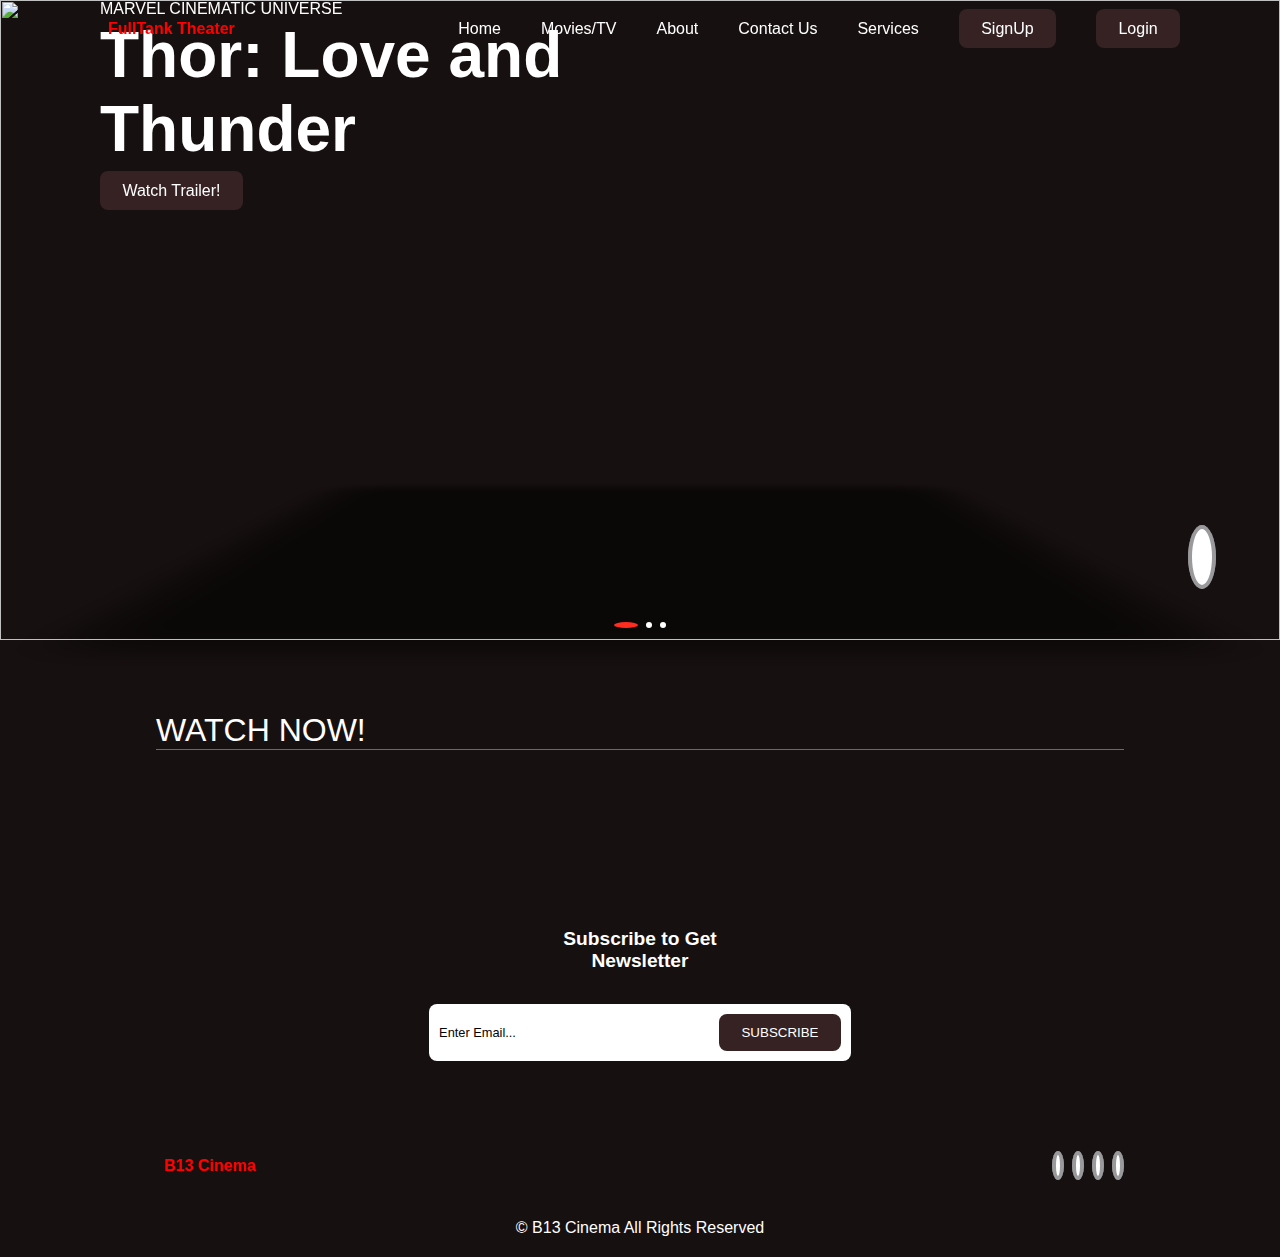
==== index.html @ e8ea1bcf "finalproj" ====
<!DOCTYPE html>
<html lang="en">

<head>
    <meta charset="UTF-8">
    <meta http-equiv="X-UA-Compatible" content="IE=edge">
    <meta name="viewport" content="width=device-width, initial-scale=1.0">
    <title>B13 Cinema</title>
    <!-- CSS only -->
    <link rel="stylesheet" href="./index.css">
    <link rel="stylesheet" href="https://unicons.iconscout.com/release/v2.1.6/css/unicons.css">
    <link rel="stylesheet" href="https://cdn.jsdelivr.net/npm/swiper/swiper-bundle.min.css" />
    <script src="https://ajax.googleapis.com/ajax/libs/jquery/3.6.0/jquery.min.js"></script>
    <script src="https://cdnjs.cloudflare.com/ajax/libs/jquery-validate/1.19.5/jquery.validate.min.js"
        integrity="sha512-rstIgDs0xPgmG6RX1Aba4KV5cWJbAMcvRCVmglpam9SoHZiUCyQVDdH2LPlxoHtrv17XWblE/V/PP+Tr04hbtA=="
        crossorigin="anonymous" referrerpolicy="no-referrer"></script>
    <link rel="shortcut icon" href="favicon.icon">


<body>
    <header>
        <a href="#" class="logo">
            <i class="uil uil-ticket"></i>FullTank Theater
        </a>
        <div class="uil uil-bars" id="menu-icon"></div>
        <ul class="navbar">
            <li><a href="./index.html">Home</a></li>
            <li><a href="./moviestv.html">Movies/TV</a></li>
            <li><a href="./aboutus.html">About</a></li>
            <li><a href="./aboutus.html">Contact Us</a></li>
            <li><a href="./services.html">Services</a></li>
            <li id="btnsignup" onclick="signupToggle()">
                <a href="#" class="btn">SignUp</a>
            </li>
            <li id="btnlogin" onclick="loginToggle()">
                <a href="#" class="btn">Login</a>
            </li>
            <li id="btnDisplayUser">
                <a href="#" id="displayUser"></a>
            </li>
            <li id="btnlogout">
                <a href="#" class="btn">logout</a>
            </li>
        </ul>
       


    </header>

    <div class="signup-form">
        <div class="form">
            <div class="close" onclick="signupToggle()">&times;</div>
            <div class="text">
                <h1>Register Now!</h1>
            </div>
            <form id="signupForm">
                <div class="row">
                    <input type="text" id="txtFirstName" required placeholder="First Name">
                    <input type="text" id="txtLastName" required placeholder="Last Name">
                </div>
                <input type="email" id="txtEmailAddress" required placeholder="Email ID">
                <input type="password" id="txtPassword" required placeholder="Password">
                <input type="password" id="txtConfirmPassword" required placeholder="Confirm Password">
                <input type="submit" value="Register">
            </form>
        </div>
    </div>
    <div id="divLogin" class="login-form">
        <div class="form">
            <div class="close" onclick="loginToggle()">&times;</div>
            <div class="text">
                <h1>Login</h1>
            </div>
            <form id="login">
                <input id="txtLoginEmail" type="text" required placeholder="Email ID">
                <input id="txtLoginPassword" type="password" required placeholder="Password">
                <input type="submit" value="Login">
            </form>
        </div>
    </div>
    <!--Home-->
    <section class="home swiper" id="home">
        <div class="swiper-wrapper">
            <div class="swiper-slide container">
                <img src="img/thor.png" alt="">
                <div class="home-text">
                    <span>Marvel Cinematic Universe</span>
                    <h1>Thor: Love and <br>Thunder</h1>
                    <a href="./movieplayer.html" class="btn">Watch Trailer!</a>
                    <a href="#" class="play">
                        <i class="uil uil-play"></i>
                    </a>

                </div>
            </div>
            <!-- Box 2 -->
            <div class="swiper-slide container">
                <img src="img/home2.jpg" alt="">
                <div class="home-text">
                    <span>Action Movies</span>
                    <h1>The Round Up</h1>
                    <a href="#" class="btn">Watch Trailer!</a>
                    <a href="#" class="play">
                        <i class="uil uil-play"></i>
                    </a>

                </div>
            </div>
            <!-- Box 3 -->
            <div class="swiper-slide container">
                <img src="img/home3.jpg" alt="">
                <div class="home-text">
                    <span>Action Movies</span>
                    <h1>Doctor Strange: <br>Multiverse of Madness</h1>
                    <a href="#" class="btn">Watch Trailer!</a>
                    <a href="#" class="play">
                        <i class="uil uil-play"></i>
                    </a>

                </div>
            </div>
        </div>

        <div class="swiper-pagination"></div>

    </section>



    <!--movies-->

    <section class="movies" id="movies">
        <h2 class="heading">Watch Now!</h2>
        <!--Movies Container-->

        <div id="movies-container">

             
            <div class="box">
                <img src="" alt="">
                    <div class="movie-info">
                    <h3></h3>
                        <p class="overview"></p>
                </div>
            </div>

            <div class="box">
                <img src="" alt="">
                <div class="movie-info">
                    <h3></h3>
                    <p class="overview"></p>
                </div>
            </div>

            <div class="box">
                <img src="" alt="">
                <div class="movie-info">
                    <h3></h3>
                    <p class="overview"></p>
                </div>
            </div>

            <div class="box">
                <div class="movie-info">
                    <img src="" alt="">
                </div>
                <h3></h3>
                <p class="overview"></p>
            </div>

    </section>

    <!--Coming-->


        
        </div>
    </section>

    <!--NewsLetter-->

    <section class="newsletter" id="newsletter">
        <h2>Subscribe to Get <br>Newsletter</h2>
        <form action="">
            <input type="email" class="email" placeholder="Enter Email..." required>
            <input type="submit" value="Subscribe" class="btn">
        </form>
    </section>

    <!--Footer-->

    <section class="footer">
        <a href="#" class="logo">
            <i class="uil uil-ticket"></i>B13 Cinema
        </a>
        <div class="social">
            <a href="#"><i class="uil uil-facebook-f"></i></a>
            <a href="#"> <i class="uil uil-twitter"></i></a>
            <a href="#"><i class="uil uil-instagram"></i></a>
            <a href="#"><i class="uil uil-github"></i></a>
        </div>
    </section>

    <!--Copyright-->

    <div class="copyright">
        <p>&#169 B13 Cinema All Rights Reserved</p>
    </div>


    <!--Swiper JS -->
    <script src="https://cdn.jsdelivr.net/npm/swiper/swiper-bundle.min.js"></script>
  



    <!--dito yung scirpt link-->
    <script src="main.js"></script>

    <script src="https://unpkg.com/sweetalert/dist/sweetalert.min.js"></script>
    <script src="index.js"></script>

    <script src="script.js"></script>




</body>

</html>
---- index.css ----
* {
    font-family: "poppins", sans-serif;
    margin: 0;
    padding: 0;
    box-sizing: border-box;
    list-style: none;
    text-decoration: none;
    scroll-padding-top: 2rem;
    scroll-behavior: smooth;
}
/* Some variables */
:root {
    --main-color:#ff2c1f;
    --text-color:#020307;
    --bg-color: #fff;

}
/*Custom scroll bar*/
html::-webkit-scrollbar {
    width: 0.5rem;
    background: var(--text-color);
}
html::-webkit-scrollbar-thumb {
    background:var(--main-color);
    border-radius: 5rem;


/*---Modal---*/
}
.signup-form,
.login-form  {
    z-index: 4;
     position: absolute;
     top: 45%;
     left: 50%;
     transform: translate(-50%, -50%);
     background: #171010;
     border-radius: 10px;
     box-shadow: 3px 3px 10px 1px rgba(0, 0, 0, .2);
     color: white;
     transition: .5s;
     visibility: hidden;
     opacity: 0;

}
.form {
    width: 500px;
    padding: 20px 50px;
}
.form .close {
    text-align: right;
    cursor: pointer;
}
.form .text h1 {
    text-align: center;
    margin: 30px 0;
}
.form form {
    display: block;
    margin: auto ;
}
.form .row {
    display: flex;
    justify-content: space-between;
} 
.form .row input {
    margin-bottom: 0;
}
.form .row input:first-child{
     margin-right: 10px;
}
.form .row input:last-child{
    margin-left: 10px;
}
.form form input {
    width: 100%;
    display: block;
    border: 1px solid #000;
    border-radius: 50px;
    padding: 20px 16px;
    margin: 20px auto;
    outline: none;
}
.signup-form.active,
.login-form.active {
    top: 50%;
    transition: .5s;
    visibility: visible;
    opacity: 1;
}
/*---End of Modal---*/


.container.active {
    filter: blur(20px);
    transition: .5s;
    pointer-events: none;
}

section  {
    padding: 4.5rem 0 1.5rem;
}
body {
    background: #171010;
    color: var(--bg-color);
}
header {
    position: fixed;
    width: 100%;
    top: 0;
    right: 0;
    z-index: 1000;
    display: flex;
    align-items: center;
    justify-content: space-between;
    padding: 20px 100px;
    transition: 0.5s;
    /*background-color: var(--main-color);*/
}
header.shadow {
    background: #171010;
    box-shadow: 0 0 4px rgb(14, 55, 54 / 15%);
}
header.shadow .navbar li {
    color: white;
}
.logo {
    font-size: 1.1.rem;
    font-weight: 600;
    color: var(--bg-color);
    display: flex;
    align-items: center;
    column-gap: 0.5rem;
    color:red;
}
.logo .uil {
    font-size: 24px;
    color: var(--main-color);
}
.navbar {
    display: flex;
    column-gap: 2.5rem;
}
.navbar li {
    position: relative;
    cursor: pointer;
}
.navbar a {
    font-size: 1rem;
    font-weight: 500;
    color: var(--bg-color);
}
.navbar li::after {
    content: '';
    width: 0;
    height: 2px;
    background: white;
    position: absolute;
    bottom: -4px;
    left: 0;
    transition: 0.4s all  linear;
}
.navbar li:hover::after {
    width: 100%;
    
}
#menu-icon {
    font-size: 24px;
    cursor: pointer;
    z-index: 100001;
    display: none;
}
.btn {
    padding: 0.7rem 1.4rem;
    background: #362222;
    color: var(--bg-color);
    font-weight: 400;
    border-radius: 0.5rem;
}


.btn:hover {
    background: #171010;
}

/*Home section*/


.container {
    width: 100%;
    min-height: 640px;
    position: relative;
    display: flex;
    align-items: center;
}
.container img {
    position: absolute;
    width: 100%;
    height: 100%;
    object-fit: cover;
    object-position: center;
    z-index: -1;
}
.swiper-pagination-bullet {
    width: 6px !important;
    height: 6px !important;
    border-radius: 0.2rem;
    background: var(--bg-color) !important;
    opacity: 1 !important; 
}
.swiper-pagination-bullet-active {
    width: 1.5rem !important;
    background: var(--main-color) !important;
}
.home-text {
    z-index: 1000;
    padding: 1 150px;
    margin-left: 100px;
}
.home-text span {
    color: var(--bg-color);
    font-weight: 500;
    text-transform: uppercase;
}
.home-text h1 {
    color: var(--bg-color);
    font-size: 4rem;
    font-weight: 700;
    margin-bottom: 1rem;
}
.play {
    position: absolute;
    right: 4rem;
    bottom: 10%;;
}
.play .uil {
    background: var(--bg-color);
    padding: 10px;
    font-size: 2rem;
    border-radius: 50%;
    border: 4px solid rgb(2, 3, 7, 0.4);
    color: var(--main-color);
}
.play .bx:hover {
    background: var(--main-color);
    color: var(--bg-color);
    transition: 0.2s all linear;
}
.heading {
    width: 968px;
    margin-left: auto;
    margin-right: auto;
    font-size: 2rem;
    font-weight: 500;
    text-transform: uppercase;
    border-bottom: 1px solid var(--main-color);
}
.heading-content {
    max-width: 968px;
    margin-left: auto;
    margin-right: auto;
    font-size: 1.2rem;
    font-weight: 500;
}

/* about us page */

#about-perks{
	border: 2px solid #6e43ff;
	margin: 20px;
}
#about-text{
	color: #181818 !important;
}
.aboutus-small-text{
	color:#181818;
}
.purple-text{
	color: #6e43ff;
	font-size:1.5rem;
}
.perks-thin-text{
	font-size: 3.5rem;
    font-family: 'poppins', sans-serif;
    font-weight: 300;
	color: #fff;
}
.perks-title-services{
	font-size: 3.5rem;
    font-family: 'poppins', sans-serif;
    font-weight: 600;
	color: #fff;
}
.perks-content{
	font-size: 1rem;
	color:#181818;
    max-width: 968px;
    margin-left: auto;
    margin-right: auto;
}
.about-offer{
    display: flex;
    margin: 40px 150px;
    gap: 1rem;
}

/* objective section */
.objective-section{
	color: #c9c9c9;
	padding: 1rem 10rem;
	font-size: 1.25rem;
	line-height: 2rem;
}
/* contact us section */

.contact{
	font-family: 'poppins', sans-serif;
	margin-top: 20px;
}
.contact-content{
	font-weight: 400;
	font-size: 1.25rem;
	font-family: 'poppins', sans-serif;
}
.feedback{
	color: #fff;
	font-family: 'poppins', sans-serif;
}


/* movie section */

#movies-container {
    display:flex;
	flex-wrap: wrap;
	justify-content: center;
	margin: 1rem;
}
.box{
    width:250px;
	margin: 1rem;
	position: relative;
	overflow: hidden;
	border-radius: 3px;
	gap: 2rem;
}
.overview{
	display: flex;
    font-size: .75rem;
	align-items: center;
	justify-content:center;
	padding: 0 1rem 1rem;
    color: #181818;
    position: absolute;
    left: 0;
    right: 0;
    bottom: 0;
    background-color: #fff;
    padding: 1rem;
    max-height: 100%;
    transform: translateY(101%);
    transition: transform 0.3s ease-in;
}
.movie:hover .overview{
    transform: translateY(0)
}
.movie-info h3{
	font-family: 'poppins', sans-serif !important;
	font-size: 2rem;
	text-align: center;
	font-weight: 600;
}
.box img {
    width: 100%;
    cursor: pointer;
}
.box .box-img img {
    width: 100%;
    height: 100%;
    object-fit: cover;
}
.box .box-img img:hover {
    transform: translateY(-10px);
    transition: 0.2s all linear;
}
.box h3 {
    font-size: 0.9rem;
    font-weight: 500;
}
.box span {
    font-size: 13px;
}
.coming-container {
    display: grid;
    gap: 1rem;
    max-width: 968px;
    margin-left: auto;
    margin-right: auto;
    margin-top: 2rem;
}
.coming-container .box-img img:hover {
    transform: translateY(0);
}
.coming-container .box {
    width: 100px;
}
.newsletter {
    max-width: 968px;
    margin-left: auto;
    margin-right: auto;
    display: flex;
    flex-direction: column;
    align-items: center;
    justify-content: center;
    row-gap: 2rem;
}
.newsletter h2 {
    text-align: center;
    font-size: 1.2rem;
    font-weight: 600;
}
.newsletter form {
    background-color: var(--bg-color);
    padding: 10px;
    border-radius: 0.5rem;
    display: flex;
    align-items: center;
}
.newsletter form input {
    border: none;
    outline: none;
}
.newsletter form .email {
    width: 280px;
}
.newsletter form input::placeholder {
    color: var(--text-color);
    font-size: 0.8rem;
    font-weight: 400;
}
.newsletter .btn {
    text-transform: uppercase;
    font-weight: 500;
    cursor: pointer;
}
.footer {
    max-width: 968px;
    margin-left: auto;
    margin-right: auto;
    display: flex;
    justify-content: space-between;
}
.social {
    display: flex;
    align-items: center;
    column-gap: 0.5rem;
}
.social .uil {
 background: var(--bg-color);
 padding: 2px;
 font-size: 1rem;
 border-radius: 50%;
 border: 4px solid rgb(2, 3, 7, 0.4);
 color: var(--main-color);
}
.social .uil:hover {
    background: var(--main-color);
    color: var(--bg-color);
    transition: 0.2s all linear;
}
.copyright {
    padding: 20px;
    text-align: center;
    color: var(--bg-color);
}
/*Home section*/ 
@media (max-width: 1080px) {
    .home-text {
        padding: 0 100px;
    }
}
@media (max-width: 991px) {
    .header {
        padding: 18px 4%;
    }
    section {
        padding: 50px 4%;
    }
    .home-text {
        padding: 0 4%;
    }
    .home-text h1 {
        font-size: 3rem;
    }
}
@media (max-width: 774px) {
    header {
        padding: 12px 4%;
    }
    #menu-icon {
        display: initial;
        color: var(--bg-color);
    }
    .header.shadow #menu-icon {
        color: var(--bg-color);

    }
    .navbar {
        position: absolute;
        top: -570px;
        left: 0;
        right: 0;
        display: flex;
        flex-direction: column;
        background: var(--text-color);
        row-gap: 1.4rem;
        padding: 20px;
        box-shadow: 4px 4px 0 4px rgb(14, 55, 54/ 15%);
        transition: 0.2s all linear;
        text-align: center;
    }
    .navbar a {
        color: white;
        width: 100%;
    }
    .navbar a:hover {
        color: gray;
        
    }
    .navbar a::after {
        display: none;
    }
    .navbar.active{
        top: 100%;
    }
    .home-text h1 {
        font-size: 2.4rem;
    }
    .btn {
        padding: 0.6rem 1.2rem;
    }
    .movies-container {
        grid-template-columns: repeat(auto-fit,minmax(180px,auto));
    }

@media (max-width:472px) {
  .newsletter form .email {
    width: auto;
  }
  .footer {
    flex-direction: column;
    align-items: center;
    row-gap: 1rem;
  }
  .coming {
    width: 230%;
    height: 100%;
    object-fit: cover;
}
.box {
    width: 100%;
    max-width: 600px;
}
}

}
@media (max-width:370px) {
    header{
        padding: 6px 4%;
    }
    .home-text h1 {
        font-size: 1.7rem;
    }
    .play {
        right: 2rem;
        bottom: 8%;
    }
    .play .uil {
        padding: 7px;
    } 
    .movies-container {
        grid-template-columns: repeat(auto-fit,minmax(140px,auto));
    }
    .box .box-img{
        width: 100%;
        height: 270px;
        cursor: pointer;
    }
    .coming-container {
        width: 100px; 
    }
  
}
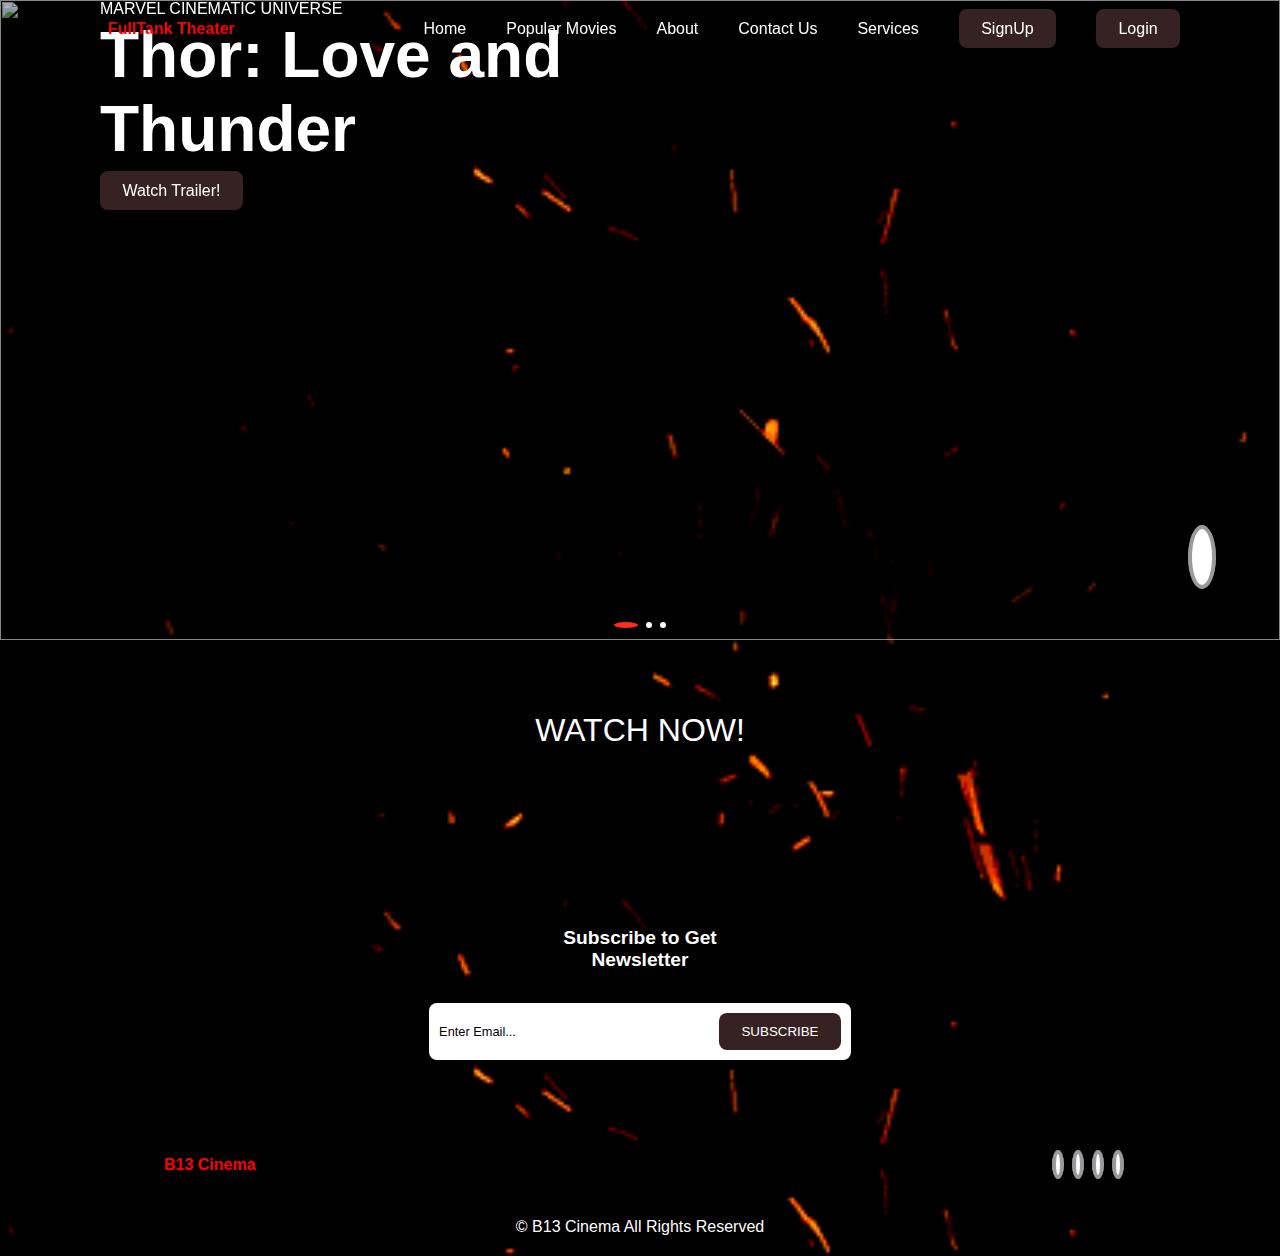
==== commit 173a71f0: "final changes" ====
--- a/index.html
+++ b/index.html
@@ -25,7 +25,7 @@
         <div class="uil uil-bars" id="menu-icon"></div>
         <ul class="navbar">
             <li><a href="./index.html">Home</a></li>
-            <li><a href="./moviestv.html">Movies/TV</a></li>
+            <li><a href="./moviestv.html">Popular Movies</a></li>
             <li><a href="./aboutus.html">About</a></li>
             <li><a href="./aboutus.html">Contact Us</a></li>
             <li><a href="./services.html">Services</a></li>
@@ -46,7 +46,7 @@
 
 
     </header>
-
+   
     <div class="signup-form">
         <div class="form">
             <div class="close" onclick="signupToggle()">&times;</div>
@@ -78,6 +78,8 @@
             </form>
         </div>
     </div>
+
+
     <!--Home-->
     <section class="home swiper" id="home">
         <div class="swiper-wrapper">
@@ -87,7 +89,7 @@
                     <span>Marvel Cinematic Universe</span>
                     <h1>Thor: Love and <br>Thunder</h1>
                     <a href="./movieplayer.html" class="btn">Watch Trailer!</a>
-                    <a href="#" class="play">
+                    <a href="./Video/Thortrailer.mp4" class="play">
                         <i class="uil uil-play"></i>
                     </a>
 
@@ -112,7 +114,7 @@
                 <div class="home-text">
                     <span>Action Movies</span>
                     <h1>Doctor Strange: <br>Multiverse of Madness</h1>
-                    <a href="#" class="btn">Watch Trailer!</a>
+                    <a href="./movieplayer2.html" class="btn">Watch Now!</a>
                     <a href="#" class="play">
                         <i class="uil uil-play"></i>
                     </a>
--- a/index.css
+++ b/index.css
@@ -33,8 +33,8 @@
      position: absolute;
      top: 45%;
      left: 50%;
+     background-image: url(./images/spark.gif);
      transform: translate(-50%, -50%);
-     background: #171010;
      border-radius: 10px;
      box-shadow: 3px 3px 10px 1px rgba(0, 0, 0, .2);
      color: white;
@@ -43,6 +43,7 @@
      opacity: 0;
 
 }
+
 .form {
     width: 500px;
     padding: 20px 50px;
@@ -101,7 +102,9 @@
     padding: 4.5rem 0 1.5rem;
 }
 body {
-    background: #171010;
+    background-image: url(./images/spark.gif);
+    background-size: cover;
+    height: 100vh;
     color: var(--bg-color);
 }
 header {
@@ -195,6 +198,7 @@
 }
 .container img {
     position: absolute;
+    opacity: 0.7;
     width: 100%;
     height: 100%;
     object-fit: cover;
@@ -247,13 +251,20 @@
     transition: 0.2s all linear;
 }
 .heading {
-    width: 968px;
+    width: auto;
+    text-align: center;
     margin-left: auto;
     margin-right: auto;
     font-size: 2rem;
+    transition: transform .2s;
     font-weight: 500;
     text-transform: uppercase;
-    border-bottom: 1px solid var(--main-color);
+
+   
+}
+.heading:hover {
+    transform: scale(1.3);
+    
 }
 .heading-content {
     max-width: 968px;
